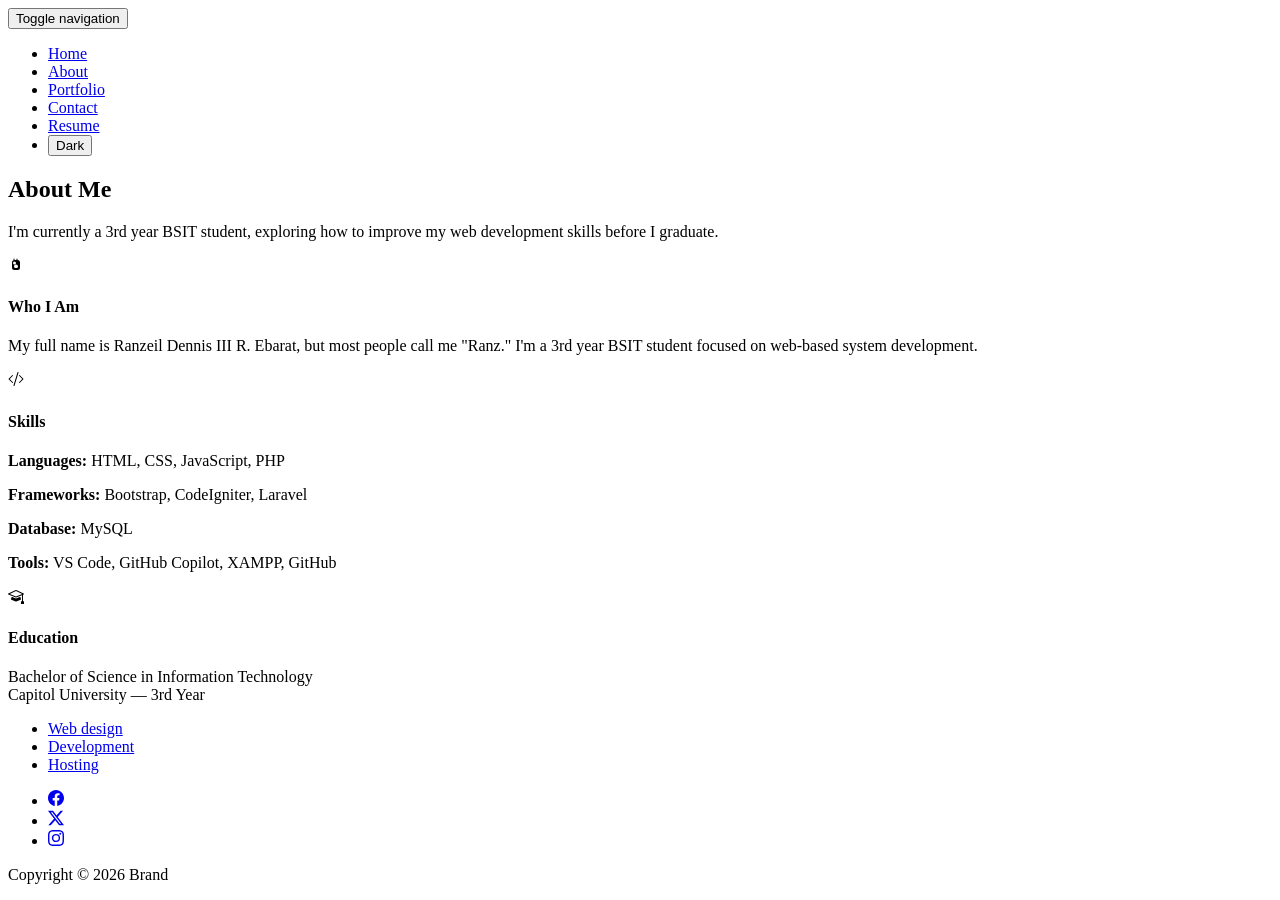
==== about.html @ 35fdbf25 "Add files via upload" ====
<!DOCTYPE html>
<html data-bs-theme="light" lang="en">

<head>
	<meta charset="utf-8">
	<meta name="viewport" content="width=device-width, initial-scale=1.0, shrink-to-fit=no">
	<title>About - My_page</title>
	<link rel="stylesheet" href="assets/bootstrap/css/bootstrap.min.css">
	<link rel="stylesheet" href="assets/css/bss-overrides.css">
	<link rel="stylesheet" href="assets/css/Navbar-Right-Links-icons.css">
	<link rel="stylesheet" href="assets/css/styles.css">
</head>

<body>
	<div id="header">
		<nav class="navbar navbar-expand-md bg-body py-3">
			<div class="container"><a class="navbar-brand d-flex align-items-center" href="index.html"></a><button class="navbar-toggler" data-bs-toggle="collapse" data-bs-target="#navcol-2"><span class="visually-hidden">Toggle navigation</span><span class="navbar-toggler-icon"></span></button>
				<div class="collapse navbar-collapse" id="navcol-2">
					<ul class="navbar-nav ms-auto">
						<li class="nav-item"><a class="nav-link" href="index.html">Home</a></li>
						<li class="nav-item"><a class="nav-link active" href="about.html">About</a></li>
						<li class="nav-item"><a class="nav-link" href="index.html">Portfolio</a></li>
						<li class="nav-item"><a class="nav-link" href="contacts.html">Contact</a></li>
						<li class="nav-item"><a class="nav-link" href="Resume.html">Resume</a></li>
						<li class="nav-item ms-md-2"><button class="btn btn-sm btn-outline-primary theme-toggle" type="button" data-theme-toggle aria-label="Switch to dark theme">Dark</button></li>
					</ul>
				</div>
			</div>
		</nav>
	</div>
	<div class="container py-4 py-xl-5">
		<div class="row mb-5">
			<div class="col-md-8 col-xl-6 text-center mx-auto">
				<h2>About Me</h2>
				<p>I'm currently a 3rd year BSIT student, exploring how to improve my web development skills before I graduate.</p>
			</div>
		</div>
		<div class="row gy-4 row-cols-1 row-cols-md-2 row-cols-xl-3">
			<div class="col">
				<div class="card h-100">
					<div class="card-body p-4">
						<div class="bs-icon-md bs-icon-rounded bs-icon-primary d-flex justify-content-center align-items-center mb-3 d-inline-block bs-icon"><svg class="bi bi-person-badge" xmlns="http://www.w3.org/2000/svg" width="1em" height="1em" fill="currentColor" viewBox="0 0 16 16">
								<path d="M6.5 2a.5.5 0 0 0-1 0v1h1zm3 0a.5.5 0 0 0-1 0v1h1z"/>
								<path d="M4 5.5A2.5 2.5 0 0 1 6.5 3h3A2.5 2.5 0 0 1 12 5.5v5A2.5 2.5 0 0 1 9.5 13h-3A2.5 2.5 0 0 1 4 10.5zm2.5-1a1.5 1.5 0 1 0 0 3 1.5 1.5 0 0 0 0-3M6 9.5c0 .828.672 1.5 1.5 1.5h1A1.5 1.5 0 0 0 10 9.5a2 2 0 0 0-4 0"/>
							</svg></div>
						<h4 class="card-title">Who I Am</h4>
						<p class="card-text">My full name is Ranzeil Dennis III R. Ebarat, but most people call me "Ranz." I'm a 3rd year BSIT student focused on web-based system development.</p>
					</div>
				</div>
			</div>
			<div class="col">
				<div class="card h-100">
					<div class="card-body p-4">
						<div class="bs-icon-md bs-icon-rounded bs-icon-primary d-flex justify-content-center align-items-center mb-3 d-inline-block bs-icon"><svg class="bi bi-code-slash" xmlns="http://www.w3.org/2000/svg" width="1em" height="1em" fill="currentColor" viewBox="0 0 16 16">
								<path d="M10.478 1.647a.5.5 0 1 0-.956-.294l-4 13a.5.5 0 0 0 .956.294zM4.854 4.146a.5.5 0 0 1 0 .708L1.707 8l3.147 3.146a.5.5 0 0 1-.708.708l-3.5-3.5a.5.5 0 0 1 0-.708l3.5-3.5a.5.5 0 0 1 .708 0m6.292 0a.5.5 0 0 0 0 .708L14.293 8l-3.147 3.146a.5.5 0 0 0 .708.708l3.5-3.5a.5.5 0 0 0 0-.708l-3.5-3.5a.5.5 0 0 0-.708 0"/>
							</svg></div>
						<h4 class="card-title">Skills</h4>
						<p class="card-text mb-2"><strong>Languages:</strong> HTML, CSS, JavaScript, PHP</p>
						<p class="card-text mb-2"><strong>Frameworks:</strong> Bootstrap, CodeIgniter, Laravel</p>
						<p class="card-text mb-2"><strong>Database:</strong> MySQL</p>
						<p class="card-text mb-0"><strong>Tools:</strong> VS Code, GitHub Copilot, XAMPP, GitHub</p>
					</div>
				</div>
			</div>
			<div class="col col-md-12 col-lg-12">
				<div class="card h-100">
					<div class="card-body p-4 me-lg-0">
						<div class="bs-icon-md bs-icon-rounded bs-icon-primary d-flex justify-content-center align-items-center mb-3 d-inline-block bs-icon"><svg class="bi bi-mortarboard" xmlns="http://www.w3.org/2000/svg" width="1em" height="1em" fill="currentColor" viewBox="0 0 16 16">
								<path d="M8.211 2.047a.5.5 0 0 0-.422 0l-7.5 3.5a.5.5 0 0 0 .025.917l7.5 3a.5.5 0 0 0 .372 0L14 7.14V13a1 1 0 0 0-1 1v2h3v-2a1 1 0 0 0-1-1V6.739l.686-.275a.5.5 0 0 0 .025-.917zM8 8.46 1.758 5.965 8 3.052l6.242 2.913z"/>
								<path d="M4.176 9.032a.5.5 0 0 0-.656.327l-.5 1.7a.5.5 0 0 0 .294.605l4.5 1.8a.5.5 0 0 0 .372 0l4.5-1.8a.5.5 0 0 0 .294-.605l-.5-1.7a.5.5 0 0 0-.656-.327L8 10.466z"/>
							</svg></div>
						<h4 class="card-title">Education</h4>
						<p class="card-text mb-0">Bachelor of Science in Information Technology<br>Capitol University — 3rd Year</p>
					</div>
				</div>
			</div>
		</div>
		<footer class="text-center bg-body" data-bs-theme="light">
			<div class="container py-4 py-lg-5">
				<ul class="list-inline">
					<li class="list-inline-item me-4"><a class="link-body-emphasis" href="about.html">Web design</a></li>
					<li class="list-inline-item me-4"><a class="link-body-emphasis" href="Resume.html">Development</a></li>
					<li class="list-inline-item"><a class="link-body-emphasis" href="contacts.html">Hosting</a></li>
				</ul>
				<ul class="list-inline">
					<li class="list-inline-item me-4"><a href="#"><svg class="bi bi-facebook text-body" xmlns="http://www.w3.org/2000/svg" width="1em" height="1em" fill="currentColor" viewBox="0 0 16 16">
								<path d="M16 8.049c0-4.446-3.582-8.05-8-8.05C3.58 0-.002 3.603-.002 8.05c0 4.017 2.926 7.347 6.75 7.951v-5.625h-2.03V8.05H6.75V6.275c0-2.017 1.195-3.131 3.022-3.131.876 0 1.791.157 1.791.157v1.98h-1.009c-.993 0-1.303.621-1.303 1.258v1.51h2.218l-.354 2.326H9.25V16c3.824-.604 6.75-3.934 6.75-7.951"/>
							</svg></a></li>
					<li class="list-inline-item me-4"><a href="#"><svg class="bi bi-twitter-x text-body" xmlns="http://www.w3.org/2000/svg" width="1em" height="1em" fill="currentColor" viewBox="0 0 16 16">
								<path d="M12.6.75h2.454l-5.36 6.142L16 15.25h-4.937l-3.867-5.07-4.425 5.07H.316l5.733-6.57L0 .75h5.063l3.495 4.633L12.601.75Zm-.86 13.028h1.36L4.323 2.145H2.865z"/>
							</svg></a></li>
					<li class="list-inline-item"><a href="#"><svg class="bi bi-instagram text-body" xmlns="http://www.w3.org/2000/svg" width="1em" height="1em" fill="currentColor" viewBox="0 0 16 16">
								<path d="M8 0C5.829 0 5.556.01 4.703.048 3.85.088 3.269.222 2.76.42a3.9 3.9 0 0 0-1.417.923A3.9 3.9 0 0 0 .42 2.76C.222 3.268.087 3.85.048 4.7.01 5.555 0 5.827 0 8.001c0 2.172.01 2.444.048 3.297.04.852.174 1.433.372 1.942.205.526.478.972.923 1.417.444.445.89.719 1.416.923.51.198 1.09.333 1.942.372C5.555 15.99 5.827 16 8 16s2.444-.01 3.298-.048c.851-.04 1.434-.174 1.943-.372a3.9 3.9 0 0 0 1.416-.923c.445-.445.718-.891.923-1.417.197-.509.332-1.09.372-1.942C15.99 10.445 16 10.173 16 8s-.01-2.445-.048-3.299c-.04-.851-.175-1.433-.372-1.941a3.9 3.9 0 0 0-.923-1.417A3.9 3.9 0 0 0 13.24.42c-.51-.198-1.092-.333-1.943-.372C10.443.01 10.172 0 7.998 0zm-.717 1.442h.718c2.136 0 2.389.007 3.232.046.78.035 1.204.166 1.486.275.373.145.64.319.92.599s.453.546.598.92c.11.281.24.705.275 1.485.039.843.047 1.096.047 3.231s-.008 2.389-.047 3.232c-.035.78-.166 1.203-.275 1.485a2.5 2.5 0 0 1-.599.919c-.28.28-.546.453-.92.598-.28.11-.704.24-1.485.276-.843.038-1.096.047-3.232.047s-2.39-.009-3.233-.047c-.78-.036-1.203-.166-1.485-.276a2.5 2.5 0 0 1-.92-.598 2.5 2.5 0 0 1-.6-.92c-.109-.281-.24-.705-.275-1.485-.038-.843-.046-1.096-.046-3.233s.008-2.388.046-3.231c.036-.78.166-1.204.276-1.486.145-.373.319-.64.599-.92s.546-.453.92-.598c.282-.11.705-.24 1.485-.276.738-.034 1.024-.044 2.515-.045zm4.988 1.328a.96.96 0 1 0 0 1.92.96.96 0 0 0 0-1.92m-4.27 1.122a4.109 4.109 0 1 0 0 8.217 4.109 4.109 0 0 0 0-8.217m0 1.441a2.667 2.667 0 1 1 0 5.334 2.667 2.667 0 0 1 0-5.334"/>
							</svg></a></li>
				</ul>
				<p class="text-body mb-0">Copyright © 2026 Brand</p>
			</div>
		</footer>
	</div>
	<script src="assets/js/theme.js"></script>
	<script src="assets/bootstrap/js/bootstrap.min.js"></script>
</body>

</html>
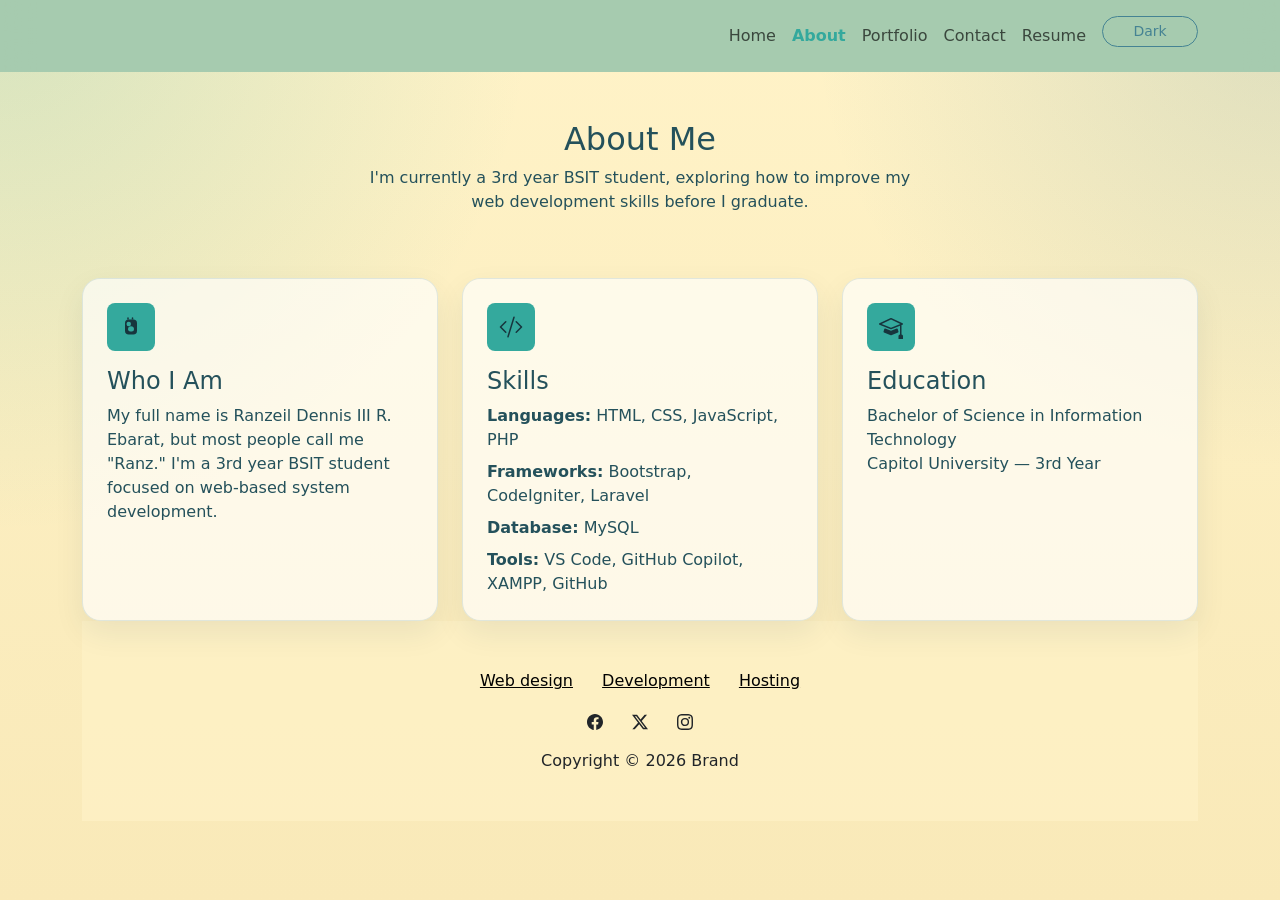
==== commit 0aa78e16: "Update resume download modal" ====
--- a/about.html
+++ b/about.html
@@ -1,104 +1,104 @@
-<!DOCTYPE html>
-<html data-bs-theme="light" lang="en">
-
-<head>
-	<meta charset="utf-8">
-	<meta name="viewport" content="width=device-width, initial-scale=1.0, shrink-to-fit=no">
-	<title>About - My_page</title>
-	<link rel="stylesheet" href="assets/bootstrap/css/bootstrap.min.css">
-	<link rel="stylesheet" href="assets/css/bss-overrides.css">
-	<link rel="stylesheet" href="assets/css/Navbar-Right-Links-icons.css">
-	<link rel="stylesheet" href="assets/css/styles.css">
-</head>
-
-<body>
-	<div id="header">
-		<nav class="navbar navbar-expand-md bg-body py-3">
-			<div class="container"><a class="navbar-brand d-flex align-items-center" href="index.html"></a><button class="navbar-toggler" data-bs-toggle="collapse" data-bs-target="#navcol-2"><span class="visually-hidden">Toggle navigation</span><span class="navbar-toggler-icon"></span></button>
-				<div class="collapse navbar-collapse" id="navcol-2">
-					<ul class="navbar-nav ms-auto">
-						<li class="nav-item"><a class="nav-link" href="index.html">Home</a></li>
-						<li class="nav-item"><a class="nav-link active" href="about.html">About</a></li>
-						<li class="nav-item"><a class="nav-link" href="index.html">Portfolio</a></li>
-						<li class="nav-item"><a class="nav-link" href="contacts.html">Contact</a></li>
-						<li class="nav-item"><a class="nav-link" href="Resume.html">Resume</a></li>
-						<li class="nav-item ms-md-2"><button class="btn btn-sm btn-outline-primary theme-toggle" type="button" data-theme-toggle aria-label="Switch to dark theme">Dark</button></li>
-					</ul>
-				</div>
-			</div>
-		</nav>
-	</div>
-	<div class="container py-4 py-xl-5">
-		<div class="row mb-5">
-			<div class="col-md-8 col-xl-6 text-center mx-auto">
-				<h2>About Me</h2>
-				<p>I'm currently a 3rd year BSIT student, exploring how to improve my web development skills before I graduate.</p>
-			</div>
-		</div>
-		<div class="row gy-4 row-cols-1 row-cols-md-2 row-cols-xl-3">
-			<div class="col">
-				<div class="card h-100">
-					<div class="card-body p-4">
-						<div class="bs-icon-md bs-icon-rounded bs-icon-primary d-flex justify-content-center align-items-center mb-3 d-inline-block bs-icon"><svg class="bi bi-person-badge" xmlns="http://www.w3.org/2000/svg" width="1em" height="1em" fill="currentColor" viewBox="0 0 16 16">
-								<path d="M6.5 2a.5.5 0 0 0-1 0v1h1zm3 0a.5.5 0 0 0-1 0v1h1z"/>
-								<path d="M4 5.5A2.5 2.5 0 0 1 6.5 3h3A2.5 2.5 0 0 1 12 5.5v5A2.5 2.5 0 0 1 9.5 13h-3A2.5 2.5 0 0 1 4 10.5zm2.5-1a1.5 1.5 0 1 0 0 3 1.5 1.5 0 0 0 0-3M6 9.5c0 .828.672 1.5 1.5 1.5h1A1.5 1.5 0 0 0 10 9.5a2 2 0 0 0-4 0"/>
-							</svg></div>
-						<h4 class="card-title">Who I Am</h4>
-						<p class="card-text">My full name is Ranzeil Dennis III R. Ebarat, but most people call me "Ranz." I'm a 3rd year BSIT student focused on web-based system development.</p>
-					</div>
-				</div>
-			</div>
-			<div class="col">
-				<div class="card h-100">
-					<div class="card-body p-4">
-						<div class="bs-icon-md bs-icon-rounded bs-icon-primary d-flex justify-content-center align-items-center mb-3 d-inline-block bs-icon"><svg class="bi bi-code-slash" xmlns="http://www.w3.org/2000/svg" width="1em" height="1em" fill="currentColor" viewBox="0 0 16 16">
-								<path d="M10.478 1.647a.5.5 0 1 0-.956-.294l-4 13a.5.5 0 0 0 .956.294zM4.854 4.146a.5.5 0 0 1 0 .708L1.707 8l3.147 3.146a.5.5 0 0 1-.708.708l-3.5-3.5a.5.5 0 0 1 0-.708l3.5-3.5a.5.5 0 0 1 .708 0m6.292 0a.5.5 0 0 0 0 .708L14.293 8l-3.147 3.146a.5.5 0 0 0 .708.708l3.5-3.5a.5.5 0 0 0 0-.708l-3.5-3.5a.5.5 0 0 0-.708 0"/>
-							</svg></div>
-						<h4 class="card-title">Skills</h4>
-						<p class="card-text mb-2"><strong>Languages:</strong> HTML, CSS, JavaScript, PHP</p>
-						<p class="card-text mb-2"><strong>Frameworks:</strong> Bootstrap, CodeIgniter, Laravel</p>
-						<p class="card-text mb-2"><strong>Database:</strong> MySQL</p>
-						<p class="card-text mb-0"><strong>Tools:</strong> VS Code, GitHub Copilot, XAMPP, GitHub</p>
-					</div>
-				</div>
-			</div>
-			<div class="col col-md-12 col-lg-12">
-				<div class="card h-100">
-					<div class="card-body p-4 me-lg-0">
-						<div class="bs-icon-md bs-icon-rounded bs-icon-primary d-flex justify-content-center align-items-center mb-3 d-inline-block bs-icon"><svg class="bi bi-mortarboard" xmlns="http://www.w3.org/2000/svg" width="1em" height="1em" fill="currentColor" viewBox="0 0 16 16">
-								<path d="M8.211 2.047a.5.5 0 0 0-.422 0l-7.5 3.5a.5.5 0 0 0 .025.917l7.5 3a.5.5 0 0 0 .372 0L14 7.14V13a1 1 0 0 0-1 1v2h3v-2a1 1 0 0 0-1-1V6.739l.686-.275a.5.5 0 0 0 .025-.917zM8 8.46 1.758 5.965 8 3.052l6.242 2.913z"/>
-								<path d="M4.176 9.032a.5.5 0 0 0-.656.327l-.5 1.7a.5.5 0 0 0 .294.605l4.5 1.8a.5.5 0 0 0 .372 0l4.5-1.8a.5.5 0 0 0 .294-.605l-.5-1.7a.5.5 0 0 0-.656-.327L8 10.466z"/>
-							</svg></div>
-						<h4 class="card-title">Education</h4>
-						<p class="card-text mb-0">Bachelor of Science in Information Technology<br>Capitol University — 3rd Year</p>
-					</div>
-				</div>
-			</div>
-		</div>
-		<footer class="text-center bg-body" data-bs-theme="light">
-			<div class="container py-4 py-lg-5">
-				<ul class="list-inline">
-					<li class="list-inline-item me-4"><a class="link-body-emphasis" href="about.html">Web design</a></li>
-					<li class="list-inline-item me-4"><a class="link-body-emphasis" href="Resume.html">Development</a></li>
-					<li class="list-inline-item"><a class="link-body-emphasis" href="contacts.html">Hosting</a></li>
-				</ul>
-				<ul class="list-inline">
-					<li class="list-inline-item me-4"><a href="#"><svg class="bi bi-facebook text-body" xmlns="http://www.w3.org/2000/svg" width="1em" height="1em" fill="currentColor" viewBox="0 0 16 16">
-								<path d="M16 8.049c0-4.446-3.582-8.05-8-8.05C3.58 0-.002 3.603-.002 8.05c0 4.017 2.926 7.347 6.75 7.951v-5.625h-2.03V8.05H6.75V6.275c0-2.017 1.195-3.131 3.022-3.131.876 0 1.791.157 1.791.157v1.98h-1.009c-.993 0-1.303.621-1.303 1.258v1.51h2.218l-.354 2.326H9.25V16c3.824-.604 6.75-3.934 6.75-7.951"/>
-							</svg></a></li>
-					<li class="list-inline-item me-4"><a href="#"><svg class="bi bi-twitter-x text-body" xmlns="http://www.w3.org/2000/svg" width="1em" height="1em" fill="currentColor" viewBox="0 0 16 16">
-								<path d="M12.6.75h2.454l-5.36 6.142L16 15.25h-4.937l-3.867-5.07-4.425 5.07H.316l5.733-6.57L0 .75h5.063l3.495 4.633L12.601.75Zm-.86 13.028h1.36L4.323 2.145H2.865z"/>
-							</svg></a></li>
-					<li class="list-inline-item"><a href="#"><svg class="bi bi-instagram text-body" xmlns="http://www.w3.org/2000/svg" width="1em" height="1em" fill="currentColor" viewBox="0 0 16 16">
-								<path d="M8 0C5.829 0 5.556.01 4.703.048 3.85.088 3.269.222 2.76.42a3.9 3.9 0 0 0-1.417.923A3.9 3.9 0 0 0 .42 2.76C.222 3.268.087 3.85.048 4.7.01 5.555 0 5.827 0 8.001c0 2.172.01 2.444.048 3.297.04.852.174 1.433.372 1.942.205.526.478.972.923 1.417.444.445.89.719 1.416.923.51.198 1.09.333 1.942.372C5.555 15.99 5.827 16 8 16s2.444-.01 3.298-.048c.851-.04 1.434-.174 1.943-.372a3.9 3.9 0 0 0 1.416-.923c.445-.445.718-.891.923-1.417.197-.509.332-1.09.372-1.942C15.99 10.445 16 10.173 16 8s-.01-2.445-.048-3.299c-.04-.851-.175-1.433-.372-1.941a3.9 3.9 0 0 0-.923-1.417A3.9 3.9 0 0 0 13.24.42c-.51-.198-1.092-.333-1.943-.372C10.443.01 10.172 0 7.998 0zm-.717 1.442h.718c2.136 0 2.389.007 3.232.046.78.035 1.204.166 1.486.275.373.145.64.319.92.599s.453.546.598.92c.11.281.24.705.275 1.485.039.843.047 1.096.047 3.231s-.008 2.389-.047 3.232c-.035.78-.166 1.203-.275 1.485a2.5 2.5 0 0 1-.599.919c-.28.28-.546.453-.92.598-.28.11-.704.24-1.485.276-.843.038-1.096.047-3.232.047s-2.39-.009-3.233-.047c-.78-.036-1.203-.166-1.485-.276a2.5 2.5 0 0 1-.92-.598 2.5 2.5 0 0 1-.6-.92c-.109-.281-.24-.705-.275-1.485-.038-.843-.046-1.096-.046-3.233s.008-2.388.046-3.231c.036-.78.166-1.204.276-1.486.145-.373.319-.64.599-.92s.546-.453.92-.598c.282-.11.705-.24 1.485-.276.738-.034 1.024-.044 2.515-.045zm4.988 1.328a.96.96 0 1 0 0 1.92.96.96 0 0 0 0-1.92m-4.27 1.122a4.109 4.109 0 1 0 0 8.217 4.109 4.109 0 0 0 0-8.217m0 1.441a2.667 2.667 0 1 1 0 5.334 2.667 2.667 0 0 1 0-5.334"/>
-							</svg></a></li>
-				</ul>
-				<p class="text-body mb-0">Copyright © 2026 Brand</p>
-			</div>
-		</footer>
-	</div>
-	<script src="assets/js/theme.js"></script>
-	<script src="assets/bootstrap/js/bootstrap.min.js"></script>
-</body>
-
+<!DOCTYPE html>
+<html data-bs-theme="light" lang="en">
+
+<head>
+	<meta charset="utf-8">
+	<meta name="viewport" content="width=device-width, initial-scale=1.0, shrink-to-fit=no">
+	<title>About - My_page</title>
+	<link rel="stylesheet" href="assets/bootstrap/css/bootstrap.min.css">
+	<link rel="stylesheet" href="assets/css/bss-overrides.css">
+	<link rel="stylesheet" href="assets/css/Navbar-Right-Links-icons.css">
+	<link rel="stylesheet" href="assets/css/styles.css">
+</head>
+
+<body>
+	<div id="header">
+		<nav class="navbar navbar-expand-md bg-body py-3">
+			<div class="container"><a class="navbar-brand d-flex align-items-center" href="index.html"></a><button class="navbar-toggler" data-bs-toggle="collapse" data-bs-target="#navcol-2"><span class="visually-hidden">Toggle navigation</span><span class="navbar-toggler-icon"></span></button>
+				<div class="collapse navbar-collapse" id="navcol-2">
+					<ul class="navbar-nav ms-auto">
+						<li class="nav-item"><a class="nav-link" href="index.html">Home</a></li>
+						<li class="nav-item"><a class="nav-link active" href="about.html">About</a></li>
+						<li class="nav-item"><a class="nav-link" href="index.html">Portfolio</a></li>
+						<li class="nav-item"><a class="nav-link" href="contacts.html">Contact</a></li>
+						<li class="nav-item"><a class="nav-link" href="Resume.html">Resume</a></li>
+						<li class="nav-item ms-md-2"><button class="btn btn-sm btn-outline-primary theme-toggle" type="button" data-theme-toggle aria-label="Switch to dark theme">Dark</button></li>
+					</ul>
+				</div>
+			</div>
+		</nav>
+	</div>
+	<div class="container py-4 py-xl-5">
+		<div class="row mb-5">
+			<div class="col-md-8 col-xl-6 text-center mx-auto">
+				<h2>About Me</h2>
+				<p>I'm currently a 3rd year BSIT student, exploring how to improve my web development skills before I graduate.</p>
+			</div>
+		</div>
+		<div class="row gy-4 row-cols-1 row-cols-md-2 row-cols-xl-3">
+			<div class="col">
+				<div class="card h-100">
+					<div class="card-body p-4">
+						<div class="bs-icon-md bs-icon-rounded bs-icon-primary d-flex justify-content-center align-items-center mb-3 d-inline-block bs-icon"><svg class="bi bi-person-badge" xmlns="http://www.w3.org/2000/svg" width="1em" height="1em" fill="currentColor" viewBox="0 0 16 16">
+								<path d="M6.5 2a.5.5 0 0 0-1 0v1h1zm3 0a.5.5 0 0 0-1 0v1h1z"/>
+								<path d="M4 5.5A2.5 2.5 0 0 1 6.5 3h3A2.5 2.5 0 0 1 12 5.5v5A2.5 2.5 0 0 1 9.5 13h-3A2.5 2.5 0 0 1 4 10.5zm2.5-1a1.5 1.5 0 1 0 0 3 1.5 1.5 0 0 0 0-3M6 9.5c0 .828.672 1.5 1.5 1.5h1A1.5 1.5 0 0 0 10 9.5a2 2 0 0 0-4 0"/>
+							</svg></div>
+						<h4 class="card-title">Who I Am</h4>
+						<p class="card-text">My full name is Ranzeil Dennis III R. Ebarat, but most people call me "Ranz." I'm a 3rd year BSIT student focused on web-based system development.</p>
+					</div>
+				</div>
+			</div>
+			<div class="col">
+				<div class="card h-100">
+					<div class="card-body p-4">
+						<div class="bs-icon-md bs-icon-rounded bs-icon-primary d-flex justify-content-center align-items-center mb-3 d-inline-block bs-icon"><svg class="bi bi-code-slash" xmlns="http://www.w3.org/2000/svg" width="1em" height="1em" fill="currentColor" viewBox="0 0 16 16">
+								<path d="M10.478 1.647a.5.5 0 1 0-.956-.294l-4 13a.5.5 0 0 0 .956.294zM4.854 4.146a.5.5 0 0 1 0 .708L1.707 8l3.147 3.146a.5.5 0 0 1-.708.708l-3.5-3.5a.5.5 0 0 1 0-.708l3.5-3.5a.5.5 0 0 1 .708 0m6.292 0a.5.5 0 0 0 0 .708L14.293 8l-3.147 3.146a.5.5 0 0 0 .708.708l3.5-3.5a.5.5 0 0 0 0-.708l-3.5-3.5a.5.5 0 0 0-.708 0"/>
+							</svg></div>
+						<h4 class="card-title">Skills</h4>
+						<p class="card-text mb-2"><strong>Languages:</strong> HTML, CSS, JavaScript, PHP</p>
+						<p class="card-text mb-2"><strong>Frameworks:</strong> Bootstrap, CodeIgniter, Laravel</p>
+						<p class="card-text mb-2"><strong>Database:</strong> MySQL</p>
+						<p class="card-text mb-0"><strong>Tools:</strong> VS Code, GitHub Copilot, XAMPP, GitHub</p>
+					</div>
+				</div>
+			</div>
+			<div class="col col-md-12 col-lg-12">
+				<div class="card h-100">
+					<div class="card-body p-4 me-lg-0">
+						<div class="bs-icon-md bs-icon-rounded bs-icon-primary d-flex justify-content-center align-items-center mb-3 d-inline-block bs-icon"><svg class="bi bi-mortarboard" xmlns="http://www.w3.org/2000/svg" width="1em" height="1em" fill="currentColor" viewBox="0 0 16 16">
+								<path d="M8.211 2.047a.5.5 0 0 0-.422 0l-7.5 3.5a.5.5 0 0 0 .025.917l7.5 3a.5.5 0 0 0 .372 0L14 7.14V13a1 1 0 0 0-1 1v2h3v-2a1 1 0 0 0-1-1V6.739l.686-.275a.5.5 0 0 0 .025-.917zM8 8.46 1.758 5.965 8 3.052l6.242 2.913z"/>
+								<path d="M4.176 9.032a.5.5 0 0 0-.656.327l-.5 1.7a.5.5 0 0 0 .294.605l4.5 1.8a.5.5 0 0 0 .372 0l4.5-1.8a.5.5 0 0 0 .294-.605l-.5-1.7a.5.5 0 0 0-.656-.327L8 10.466z"/>
+							</svg></div>
+						<h4 class="card-title">Education</h4>
+						<p class="card-text mb-0">Bachelor of Science in Information Technology<br>Capitol University — 3rd Year</p>
+					</div>
+				</div>
+			</div>
+		</div>
+		<footer class="text-center bg-body" data-bs-theme="light">
+			<div class="container py-4 py-lg-5">
+				<ul class="list-inline">
+					<li class="list-inline-item me-4"><a class="link-body-emphasis" href="about.html">Web design</a></li>
+					<li class="list-inline-item me-4"><a class="link-body-emphasis" href="Resume.html">Development</a></li>
+					<li class="list-inline-item"><a class="link-body-emphasis" href="contacts.html">Hosting</a></li>
+				</ul>
+				<ul class="list-inline">
+					<li class="list-inline-item me-4"><a href="#"><svg class="bi bi-facebook text-body" xmlns="http://www.w3.org/2000/svg" width="1em" height="1em" fill="currentColor" viewBox="0 0 16 16">
+								<path d="M16 8.049c0-4.446-3.582-8.05-8-8.05C3.58 0-.002 3.603-.002 8.05c0 4.017 2.926 7.347 6.75 7.951v-5.625h-2.03V8.05H6.75V6.275c0-2.017 1.195-3.131 3.022-3.131.876 0 1.791.157 1.791.157v1.98h-1.009c-.993 0-1.303.621-1.303 1.258v1.51h2.218l-.354 2.326H9.25V16c3.824-.604 6.75-3.934 6.75-7.951"/>
+							</svg></a></li>
+					<li class="list-inline-item me-4"><a href="#"><svg class="bi bi-twitter-x text-body" xmlns="http://www.w3.org/2000/svg" width="1em" height="1em" fill="currentColor" viewBox="0 0 16 16">
+								<path d="M12.6.75h2.454l-5.36 6.142L16 15.25h-4.937l-3.867-5.07-4.425 5.07H.316l5.733-6.57L0 .75h5.063l3.495 4.633L12.601.75Zm-.86 13.028h1.36L4.323 2.145H2.865z"/>
+							</svg></a></li>
+					<li class="list-inline-item"><a href="#"><svg class="bi bi-instagram text-body" xmlns="http://www.w3.org/2000/svg" width="1em" height="1em" fill="currentColor" viewBox="0 0 16 16">
+								<path d="M8 0C5.829 0 5.556.01 4.703.048 3.85.088 3.269.222 2.76.42a3.9 3.9 0 0 0-1.417.923A3.9 3.9 0 0 0 .42 2.76C.222 3.268.087 3.85.048 4.7.01 5.555 0 5.827 0 8.001c0 2.172.01 2.444.048 3.297.04.852.174 1.433.372 1.942.205.526.478.972.923 1.417.444.445.89.719 1.416.923.51.198 1.09.333 1.942.372C5.555 15.99 5.827 16 8 16s2.444-.01 3.298-.048c.851-.04 1.434-.174 1.943-.372a3.9 3.9 0 0 0 1.416-.923c.445-.445.718-.891.923-1.417.197-.509.332-1.09.372-1.942C15.99 10.445 16 10.173 16 8s-.01-2.445-.048-3.299c-.04-.851-.175-1.433-.372-1.941a3.9 3.9 0 0 0-.923-1.417A3.9 3.9 0 0 0 13.24.42c-.51-.198-1.092-.333-1.943-.372C10.443.01 10.172 0 7.998 0zm-.717 1.442h.718c2.136 0 2.389.007 3.232.046.78.035 1.204.166 1.486.275.373.145.64.319.92.599s.453.546.598.92c.11.281.24.705.275 1.485.039.843.047 1.096.047 3.231s-.008 2.389-.047 3.232c-.035.78-.166 1.203-.275 1.485a2.5 2.5 0 0 1-.599.919c-.28.28-.546.453-.92.598-.28.11-.704.24-1.485.276-.843.038-1.096.047-3.232.047s-2.39-.009-3.233-.047c-.78-.036-1.203-.166-1.485-.276a2.5 2.5 0 0 1-.92-.598 2.5 2.5 0 0 1-.6-.92c-.109-.281-.24-.705-.275-1.485-.038-.843-.046-1.096-.046-3.233s.008-2.388.046-3.231c.036-.78.166-1.204.276-1.486.145-.373.319-.64.599-.92s.546-.453.92-.598c.282-.11.705-.24 1.485-.276.738-.034 1.024-.044 2.515-.045zm4.988 1.328a.96.96 0 1 0 0 1.92.96.96 0 0 0 0-1.92m-4.27 1.122a4.109 4.109 0 1 0 0 8.217 4.109 4.109 0 0 0 0-8.217m0 1.441a2.667 2.667 0 1 1 0 5.334 2.667 2.667 0 0 1 0-5.334"/>
+							</svg></a></li>
+				</ul>
+				<p class="text-body mb-0">Copyright © 2026 Brand</p>
+			</div>
+		</footer>
+	</div>
+	<script src="assets/js/theme.js"></script>
+	<script src="assets/bootstrap/js/bootstrap.min.js"></script>
+</body>
+
 </html>
--- a/assets/css/bss-overrides.css
+++ b/assets/css/bss-overrides.css
@@ -0,0 +1,64 @@
+:root,
+[data-bs-theme=light] {
+  --bs-primary: #34a99d;
+  --bs-primary-rgb: 52, 169, 157;
+  --bs-primary-text-emphasis: #245f59;
+  --bs-primary-bg-subtle: #eef8e6;
+  --bs-primary-border-subtle: #9ad7d0;
+  --bs-secondary: #458393;
+  --bs-secondary-rgb: 69, 131, 147;
+  --bs-body-bg: #fff3c8;
+  --bs-body-color: #24515b;
+  --bs-body-bg-rgb: 255, 243, 200;
+  --bs-link-color: #458393;
+  --bs-link-hover-color: #2f6674;
+  --bs-border-color: rgba(69, 131, 147, 0.2);
+}
+
+[data-bs-theme=dark] {
+  --bs-primary: #34a99d;
+  --bs-primary-rgb: 52, 169, 157;
+  --bs-primary-text-emphasis: #9ce4dc;
+  --bs-primary-bg-subtle: #18312f;
+  --bs-primary-border-subtle: #25524f;
+  --bs-secondary: #e5cb90;
+  --bs-secondary-rgb: 229, 203, 144;
+  --bs-body-bg: #18353d;
+  --bs-body-color: #fff3c8;
+  --bs-body-bg-rgb: 24, 53, 61;
+  --bs-link-color: #e5cb90;
+  --bs-link-hover-color: #fff3c8;
+  --bs-border-color: rgba(229, 203, 144, 0.18);
+}
+
+.btn-primary {
+  --bs-btn-color: #17353d;
+  --bs-btn-bg: #34a99d;
+  --bs-btn-border-color: #34a99d;
+  --bs-btn-hover-color: #17353d;
+  --bs-btn-hover-bg: #5dc2b7;
+  --bs-btn-hover-border-color: #5dc2b7;
+  --bs-btn-focus-shadow-rgb: 52, 169, 157;
+  --bs-btn-active-color: #17353d;
+  --bs-btn-active-bg: #2e9388;
+  --bs-btn-active-border-color: #2e9388;
+  --bs-btn-disabled-color: #17353d;
+  --bs-btn-disabled-bg: #34a99d;
+  --bs-btn-disabled-border-color: #34a99d;
+}
+
+.btn-outline-primary {
+  --bs-btn-color: #458393;
+  --bs-btn-border-color: #458393;
+  --bs-btn-focus-shadow-rgb: 69, 131, 147;
+  --bs-btn-hover-color: #fff3c8;
+  --bs-btn-hover-bg: #458393;
+  --bs-btn-hover-border-color: #458393;
+  --bs-btn-active-color: #fff3c8;
+  --bs-btn-active-bg: #2f6674;
+  --bs-btn-active-border-color: #2f6674;
+  --bs-btn-disabled-color: #458393;
+  --bs-btn-disabled-bg: transparent;
+  --bs-btn-disabled-border-color: #458393;
+}
+
--- a/assets/css/Navbar-Right-Links-icons.css
+++ b/assets/css/Navbar-Right-Links-icons.css
@@ -0,0 +1,61 @@
+.bs-icon {
+  --bs-icon-size: .75rem;
+  display: flex;
+  flex-shrink: 0;
+  justify-content: center;
+  align-items: center;
+  font-size: var(--bs-icon-size);
+  width: calc(var(--bs-icon-size) * 2);
+  height: calc(var(--bs-icon-size) * 2);
+  color: var(--bs-primary);
+}
+
+.bs-icon-xs {
+  --bs-icon-size: 1rem;
+  width: calc(var(--bs-icon-size) * 1.5);
+  height: calc(var(--bs-icon-size) * 1.5);
+}
+
+.bs-icon-sm {
+  --bs-icon-size: 1rem;
+}
+
+.bs-icon-md {
+  --bs-icon-size: 1.5rem;
+}
+
+.bs-icon-lg {
+  --bs-icon-size: 2rem;
+}
+
+.bs-icon-xl {
+  --bs-icon-size: 2.5rem;
+}
+
+.bs-icon.bs-icon-primary {
+  color: var(--bs-white);
+  background: var(--bs-primary);
+}
+
+.bs-icon.bs-icon-primary-light {
+  color: var(--bs-primary);
+  background: rgba(var(--bs-primary-rgb), .2);
+}
+
+.bs-icon.bs-icon-semi-white {
+  color: var(--bs-primary);
+  background: rgba(255, 255, 255, .5);
+}
+
+.bs-icon.bs-icon-rounded {
+  border-radius: .5rem;
+}
+
+.bs-icon.bs-icon-circle {
+  border-radius: 50%;
+}
+
+#header {
+  background-color: teal;
+}
+
--- a/assets/css/styles.css
+++ b/assets/css/styles.css
@@ -0,0 +1,97 @@
+html {
+  scroll-behavior: smooth;
+}
+
+body {
+  min-height: 100vh;
+  background:
+    radial-gradient(circle at top left, rgba(52, 169, 157, 0.2), transparent 34%),
+    radial-gradient(circle at top right, rgba(69, 131, 147, 0.18), transparent 30%),
+    linear-gradient(180deg, #fff3c8 0%, #f9e9b8 100%);
+  color: #24515b;
+}
+
+[data-bs-theme=dark] body {
+  background:
+    radial-gradient(circle at top left, rgba(52, 169, 157, 0.18), transparent 34%),
+    radial-gradient(circle at top right, rgba(229, 203, 144, 0.12), transparent 30%),
+    linear-gradient(180deg, #18353d 0%, #12282e 100%);
+  color: #fff3c8;
+}
+
+.navbar {
+  backdrop-filter: blur(16px);
+  -webkit-backdrop-filter: blur(16px);
+}
+
+.navbar.bg-body,
+footer.bg-body {
+  background-color: rgba(255, 243, 200, 0.65) !important;
+}
+
+[data-bs-theme=dark] .navbar.bg-body,
+[data-bs-theme=dark] footer.bg-body {
+  background-color: rgba(24, 53, 61, 0.7) !important;
+}
+
+.card {
+  border: 1px solid rgba(69, 131, 147, 0.16);
+  border-radius: 1.15rem;
+  background: rgba(255, 255, 255, 0.65);
+  box-shadow: 0 12px 30px rgba(30, 62, 71, 0.08);
+  transition: transform 180ms ease, box-shadow 180ms ease, border-color 180ms ease, background-color 180ms ease;
+}
+
+[data-bs-theme=dark] .card {
+  background: rgba(20, 37, 42, 0.78);
+  border-color: rgba(229, 203, 144, 0.14);
+  box-shadow: 0 12px 30px rgba(0, 0, 0, 0.2);
+}
+
+.card:hover,
+.card-link:hover .card {
+  transform: translateY(-6px);
+  box-shadow: 0 18px 38px rgba(30, 62, 71, 0.16);
+  border-color: rgba(52, 169, 157, 0.45);
+}
+
+.card-link {
+  display: block;
+  height: 100%;
+  color: inherit;
+  text-decoration: none;
+}
+
+.card-link:hover {
+  color: inherit;
+}
+
+.card-link .card {
+  cursor: pointer;
+}
+
+.card-title,
+h2,
+h4 {
+  color: inherit;
+}
+
+.bs-icon-primary {
+  background-color: #34a99d !important;
+  color: #17353d !important;
+}
+
+.theme-toggle {
+  min-width: 6rem;
+  border-radius: 999px;
+}
+
+.nav-link.active {
+  color: #34a99d !important;
+  font-weight: 600;
+}
+
+[data-bs-theme=dark] .nav-link.active {
+  color: #fff3c8 !important;
+}
+
